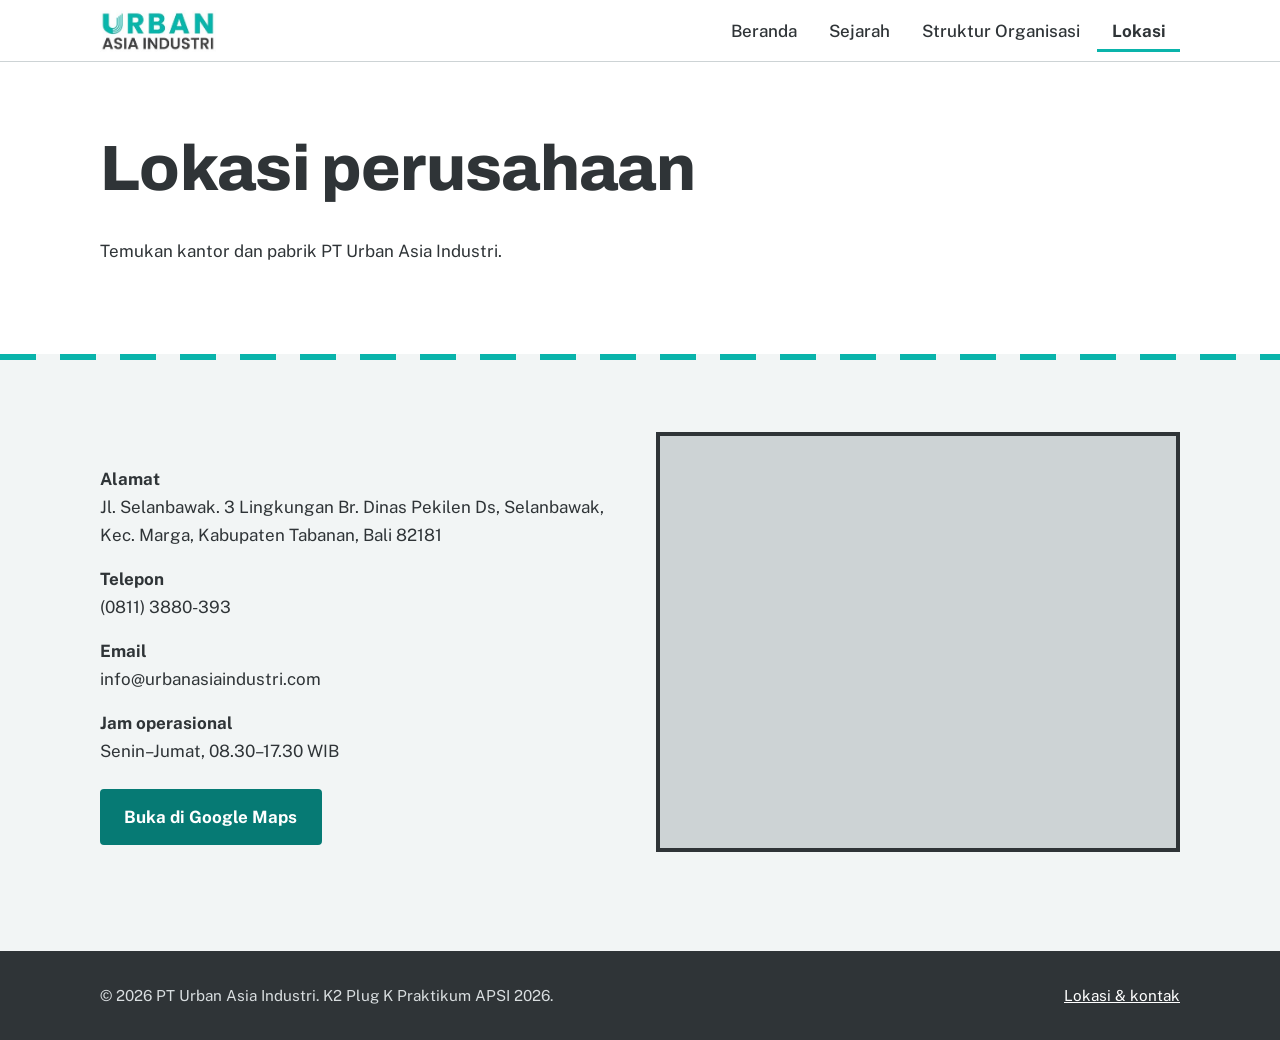
==== lokasi.html @ 8f296255 "first commit" ====
<!DOCTYPE html>
<html lang="id">
<head>
  <meta charset="UTF-8">
  <meta name="viewport" content="width=device-width, initial-scale=1">
  <title>Lokasi | PT Urban Asia Industri</title>
  <meta name="description" content="Alamat dan peta lokasi PT Urban Asia Industri.">
  <link rel="icon" type="image/png" href="img/favicon.png">
  <link rel="preconnect" href="https://fonts.googleapis.com">
  <link rel="preconnect" href="https://fonts.gstatic.com" crossorigin>
  <link href="https://fonts.googleapis.com/css2?family=Archivo:wdth,wght@90..100,500..800&family=Public+Sans:wght@400;500;700&display=swap" rel="stylesheet">
  <link rel="stylesheet" href="css/style.css">
</head>
<body>
<header class="header">
  <div class="wrap">
    <a class="logo" href="index.html" aria-label="PT Urban Asia Industri, beranda"><img src="img/logo.png" alt="Urban Asia Industri" width="271" height="98"></a>
    <button class="menu-btn" aria-expanded="false" aria-controls="nav">Menu</button>
    <ul class="nav" id="nav">
      <li><a href="index.html">Beranda</a></li>
      <li><a href="sejarah.html">Sejarah</a></li>
      <li><a href="struktur.html">Struktur Organisasi</a></li>
      <li><a href="lokasi.html">Lokasi</a></li>
    </ul>
  </div>
</header>
<main>

<section class="putih">
  <div class="wrap">
    <h1>Lokasi perusahaan</h1>
    <p>Temukan kantor dan pabrik PT Urban Asia Industri.</p>
  </div>
</section>
<div class="marka"></div>

<section>
  <div class="wrap dua-kolom">
    <dl class="info">
      <dt>Alamat</dt>
      <dd>Jl. Selanbawak. 3 Lingkungan Br. Dinas Pekilen Ds, Selanbawak, Kec. Marga, Kabupaten Tabanan, Bali 82181</dd>
      <dt>Telepon</dt>
      <dd>(0811) 3880-393</dd>
      <dt>Email</dt>
      <dd>info@urbanasiaindustri.com</dd>
      <dt>Jam operasional</dt>
      <dd>Senin–Jumat, 08.30–17.30 WIB</dd>
      <p style="margin-top:1.5rem"><a class="tombol utama" target="_blank" rel="noopener"
         href="https://www.google.com/maps/search/?api=1&query=PT+Urban+Asia+Industri">Buka di Google Maps</a></p>
    </dl>
    <div>
      <!-- GANTI nilai q= pada src dengan alamat lengkap perusahaan (spasi ditulis +), atau
           tempel kode "Sematkan peta" dari Google Maps (Bagikan > Sematkan peta). -->
      <iframe class="peta" title="Peta lokasi PT Urban Asia Industri" loading="lazy"
        referrerpolicy="no-referrer-when-downgrade"
        src="https://www.google.com/maps?q=PT+Urban+Asia+Industri&output=embed"></iframe>
    </div>
  </div>
</section>
</main>
<footer class="footer">
  <div class="wrap">
    <div>&copy; <span id="tahun">2026</span> PT Urban Asia Industri. K2 Plug K Praktikum APSI 2026.</div>
    <div><a href="lokasi.html">Lokasi &amp; kontak</a></div>
  </div>
</footer>
<script src="js/script.js"></script>
</body>
</html>
---- css/style.css ----
/* ===== PT Urban Asia Industri — style.css =====
   Palet diambil dari logo (teal #0AB4AB, abu arang) dan foto produk (sage, terakota, krem). */
:root{
  --putih:#fff;
  --latar:#F2F5F5;
  --tinta:#2F3437;       /* teks utama (abu arang seperti logo) */
  --baja:#5B6368;        /* teks sekunder */
  --teal:#0AB4AB;        /* teal logo: blok, garis, ikon */
  --teal-tua:#067A74;    /* teal untuk teks/tombol (kontras aman) */
  --terakota:#D2763F;
  --sage:#A9B99A;
  --krim:#E9D8C2;
  --garis:#CDD3D5;
  --lebar:1080px;
  --font-judul:"Archivo","Arial Narrow",Arial,sans-serif;
  --font-isi:"Public Sans",Arial,sans-serif;
}
*{box-sizing:border-box}
html{scroll-behavior:smooth}
body{margin:0;background:var(--latar);color:var(--tinta);font:17px/1.65 var(--font-isi)}
img,svg,iframe{max-width:100%}
a{color:var(--teal-tua)}
:focus-visible{outline:3px solid var(--terakota);outline-offset:3px}
.wrap{width:min(var(--lebar),92%);margin-inline:auto}
h1,h2,h3{font-family:var(--font-judul);line-height:1.1;margin:0 0 .5em;letter-spacing:-.01em}
h1{font-size:clamp(2.3rem,5.6vw,4rem);font-weight:800}
h2{font-size:clamp(1.55rem,3.2vw,2.2rem);font-weight:700}
h3{font-size:1.2rem;font-weight:700}
p{max-width:68ch;margin:0 0 1em}

/* Penanda placeholder — ganti teksnya lalu hapus kelas "isi" */
.isi{background:rgba(210,118,63,.18);border-bottom:2px dotted var(--terakota);padding:0 .15em}

/* ===== Header ===== */
.header{background:var(--putih);border-bottom:1px solid var(--garis);position:sticky;top:0;z-index:20}
.header .wrap{display:flex;align-items:center;justify-content:space-between;padding-block:.6rem;position:relative}
.logo{display:block;line-height:0}
.logo img{height:42px;width:auto}
.nav{display:flex;gap:.2rem;list-style:none;margin:0;padding:0}
.nav a{color:var(--tinta);text-decoration:none;padding:.5rem .9rem;border-bottom:3px solid transparent;font-weight:500}
.nav a:hover{border-color:var(--garis)}
.nav a.aktif{border-color:var(--teal);font-weight:700}
.menu-btn{display:none;background:none;border:2px solid var(--tinta);color:var(--tinta);padding:.4rem .8rem;font:inherit;cursor:pointer;border-radius:4px}

/* ===== Garis marka (pembatas khas) ===== */
.marka{height:6px;background:repeating-linear-gradient(90deg,var(--teal) 0 36px,transparent 36px 60px)}

/* ===== Hero ===== */
.hero{padding:clamp(2.5rem,7vw,5rem) 0}
.hero .wrap{display:grid;gap:2.5rem;grid-template-columns:1.1fr .9fr;align-items:center}
.hero p.lead{font-size:1.15rem;color:var(--baja)}
.tombol-baris{display:flex;gap:.8rem;flex-wrap:wrap;margin-top:1.6rem}
.foto{margin:0;position:relative;isolation:isolate}
.foto::before{content:"";position:absolute;inset:18px -18px -18px 18px;background:var(--sage);z-index:-1}
.foto img{display:block;width:100%;height:auto;border:4px solid var(--putih)}
.foto figcaption{font-size:.9rem;color:var(--baja);margin-top:.6rem}

.tombol{display:inline-block;padding:.75rem 1.4rem;font-weight:700;text-decoration:none;border-radius:4px;border:2px solid var(--teal-tua)}
.tombol.utama{background:var(--teal-tua);color:#fff}
.tombol.utama:hover{background:#05635e}
.tombol.garis{color:var(--teal-tua)}
.tombol.garis:hover{background:rgba(10,180,171,.1)}

/* ===== Section ===== */
section{padding:clamp(2.5rem,6vw,4.5rem) 0}
.putih{background:var(--putih)}
.grid{display:grid;gap:1.5rem;grid-template-columns:repeat(auto-fit,minmax(250px,1fr))}
.blok{background:var(--putih);border-left:6px solid var(--teal);padding:1.4rem 1.4rem 1.2rem}
.putih .blok{background:var(--latar)}
.blok a.lanjut{font-weight:700}
.angka-baris{display:flex;gap:2.5rem;flex-wrap:wrap}
.angka-baris strong{font-family:var(--font-judul);font-size:2.2rem;display:block;line-height:1.1}

/* ===== Sejarah ===== */
.timeline{list-style:none;margin:0;padding:0 0 0 1.6rem;border-left:4px solid var(--tinta)}
.timeline li{position:relative;padding:0 0 2rem 1.4rem}
.timeline li::before{content:"";position:absolute;left:-2.15rem;top:.35rem;width:16px;height:16px;background:var(--teal);border:3px solid var(--tinta);border-radius:50%}
.timeline .tahun{font-family:var(--font-judul);font-weight:800;font-size:1.4rem}
.dua-kolom{display:grid;gap:2rem;grid-template-columns:repeat(auto-fit,minmax(300px,1fr))}
.dua-kolom ul{padding-left:1.2rem;margin:0}

/* ===== Struktur organisasi ===== */
.rantai{display:flex;flex-direction:column;align-items:center}
.rantai .node + .node{margin-top:26px;position:relative}
.rantai .node + .node::before{content:"";position:absolute;left:50%;top:-26px;height:26px;border-left:2px solid var(--baja)}
.node{background:var(--putih);border:2px solid var(--tinta);padding:.7rem 1.2rem;min-width:240px;text-align:center;border-radius:4px}
.node b{display:block;font-family:var(--font-judul)}
.node small{color:var(--baja);font-size:.95rem}
.node.puncak{background:var(--krim)}
.node.manajer{border-top:6px solid var(--teal)}
.pendukung{margin-top:1.5rem;display:flex;gap:1rem;flex-wrap:wrap;justify-content:center}
.pendukung .node{border-style:dashed;min-width:220px}

.viewer-bar{display:flex;gap:.5rem;flex-wrap:wrap;align-items:center;margin-bottom:.8rem}
.viewer-bar button,.viewer-bar a{font:inherit;font-weight:700;background:var(--putih);color:var(--tinta);border:2px solid var(--tinta);padding:.4rem .9rem;border-radius:4px;cursor:pointer;text-decoration:none}
.viewer-bar button:hover,.viewer-bar a:hover{background:var(--krim)}
.viewer-bar .spasi{flex:1}
.viewer-area{overflow:auto;border:2px solid var(--tinta);background:#fff;max-height:78vh;cursor:grab;touch-action:pan-x pan-y}
.viewer-area.geser{cursor:grabbing;user-select:none}
.viewer-area img{display:block;max-width:none;width:100%;height:auto;-webkit-user-drag:none}
.catatan{color:var(--baja);font-size:.95rem;margin-top:.7rem}

.divisi-grid{display:grid;gap:1rem;grid-template-columns:repeat(auto-fit,minmax(310px,1fr));align-items:start}
details.divisi{background:var(--putih);border:2px solid var(--garis);border-left:6px solid var(--teal)}
details.divisi[open]{border-color:var(--tinta);border-left-color:var(--teal)}
details.divisi summary{cursor:pointer;padding:.9rem 1.1rem;list-style:none}
details.divisi summary::-webkit-details-marker{display:none}
details.divisi summary::after{content:"+";float:right;font-weight:800;font-size:1.3rem;line-height:1}
details.divisi[open] summary::after{content:"–"}
details.divisi summary b{display:block;font-family:var(--font-judul);font-size:1.1rem}
details.divisi summary span{color:var(--baja);font-size:.95rem}
.rincian{padding:0 1.1rem 1rem;font-size:.97rem}
.rincian ul{list-style:none;margin:0;padding:0}
.rincian li{padding:.35rem 0;border-top:1px solid var(--garis)}
.rincian ul ul{margin:.3rem 0 0 1rem;border-left:3px solid var(--sage);padding-left:.7rem}
.rincian ul ul li{border-top:0;padding:.15rem 0}
.rincian em{font-style:normal;color:var(--baja)}

table.jumlah{border-collapse:collapse;width:100%;max-width:460px;background:var(--putih)}
table.jumlah th,table.jumlah td{border:1px solid var(--garis);padding:.55rem .9rem;text-align:left}
table.jumlah th{background:var(--tinta);color:#fff}
table.jumlah td:nth-child(2){text-align:right;font-weight:700}
table.jumlah tr.total td{background:var(--krim);font-weight:800}

/* ===== Lokasi ===== */
.peta{width:100%;height:420px;border:4px solid var(--tinta);background:var(--garis)}
.info dt{font-weight:700;margin-top:1rem}
.info dd{margin:0}

/* ===== Footer ===== */
.footer{background:var(--tinta);color:#D9DEE0;padding:2rem 0;font-size:.95rem}
.footer .wrap{display:flex;justify-content:space-between;gap:1rem;flex-wrap:wrap}
.footer a{color:#fff}

/* ===== Responsif ===== */
@media (max-width:820px){
  .hero .wrap{grid-template-columns:1fr}
  .foto{margin-right:18px}
}
@media (max-width:760px){
  .menu-btn{display:block}
  .nav{display:none;position:absolute;top:100%;left:-4%;right:-4%;background:var(--putih);border-bottom:1px solid var(--garis);flex-direction:column;padding:.5rem 4%}
  .nav.buka{display:flex}
}
@media (prefers-reduced-motion:reduce){html{scroll-behavior:auto}}
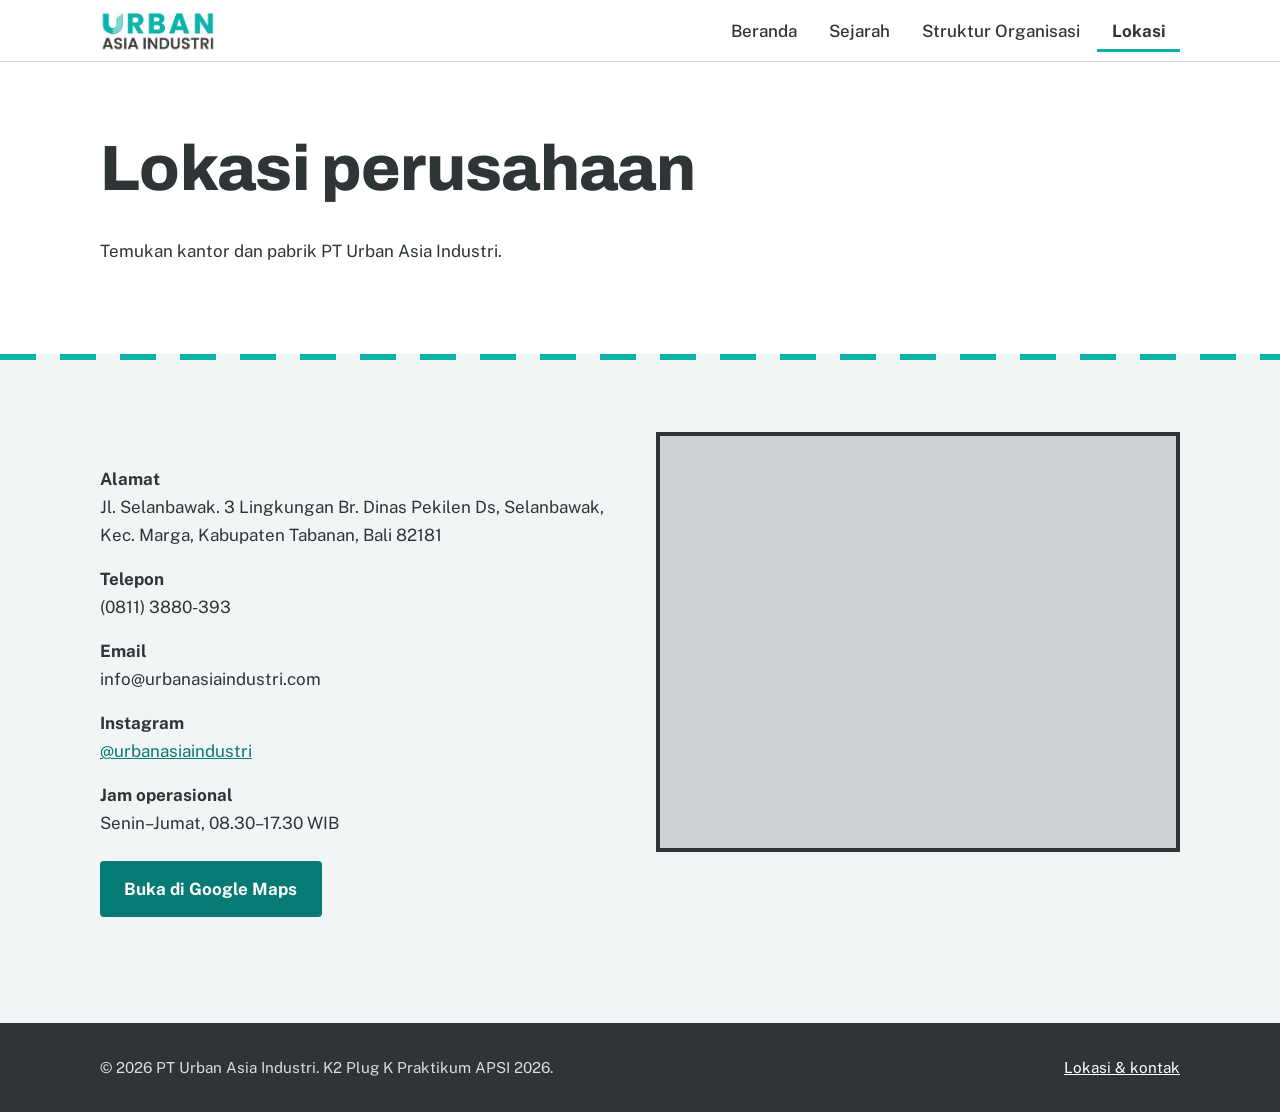
==== commit 70640f62: "Add Instagram contact information to lokasi.html" ====
--- a/lokasi.html
+++ b/lokasi.html
@@ -43,6 +43,8 @@
       <dd>(0811) 3880-393</dd>
       <dt>Email</dt>
       <dd>info@urbanasiaindustri.com</dd>
+       <dt>Instagram</dt>
+      <dd><a href="https://www.instagram.com/urbanasiaindustri/" target="_blank" rel="noopener noreferrer">@urbanasiaindustri</a></dd>
       <dt>Jam operasional</dt>
       <dd>Senin–Jumat, 08.30–17.30 WIB</dd>
       <p style="margin-top:1.5rem"><a class="tombol utama" target="_blank" rel="noopener"
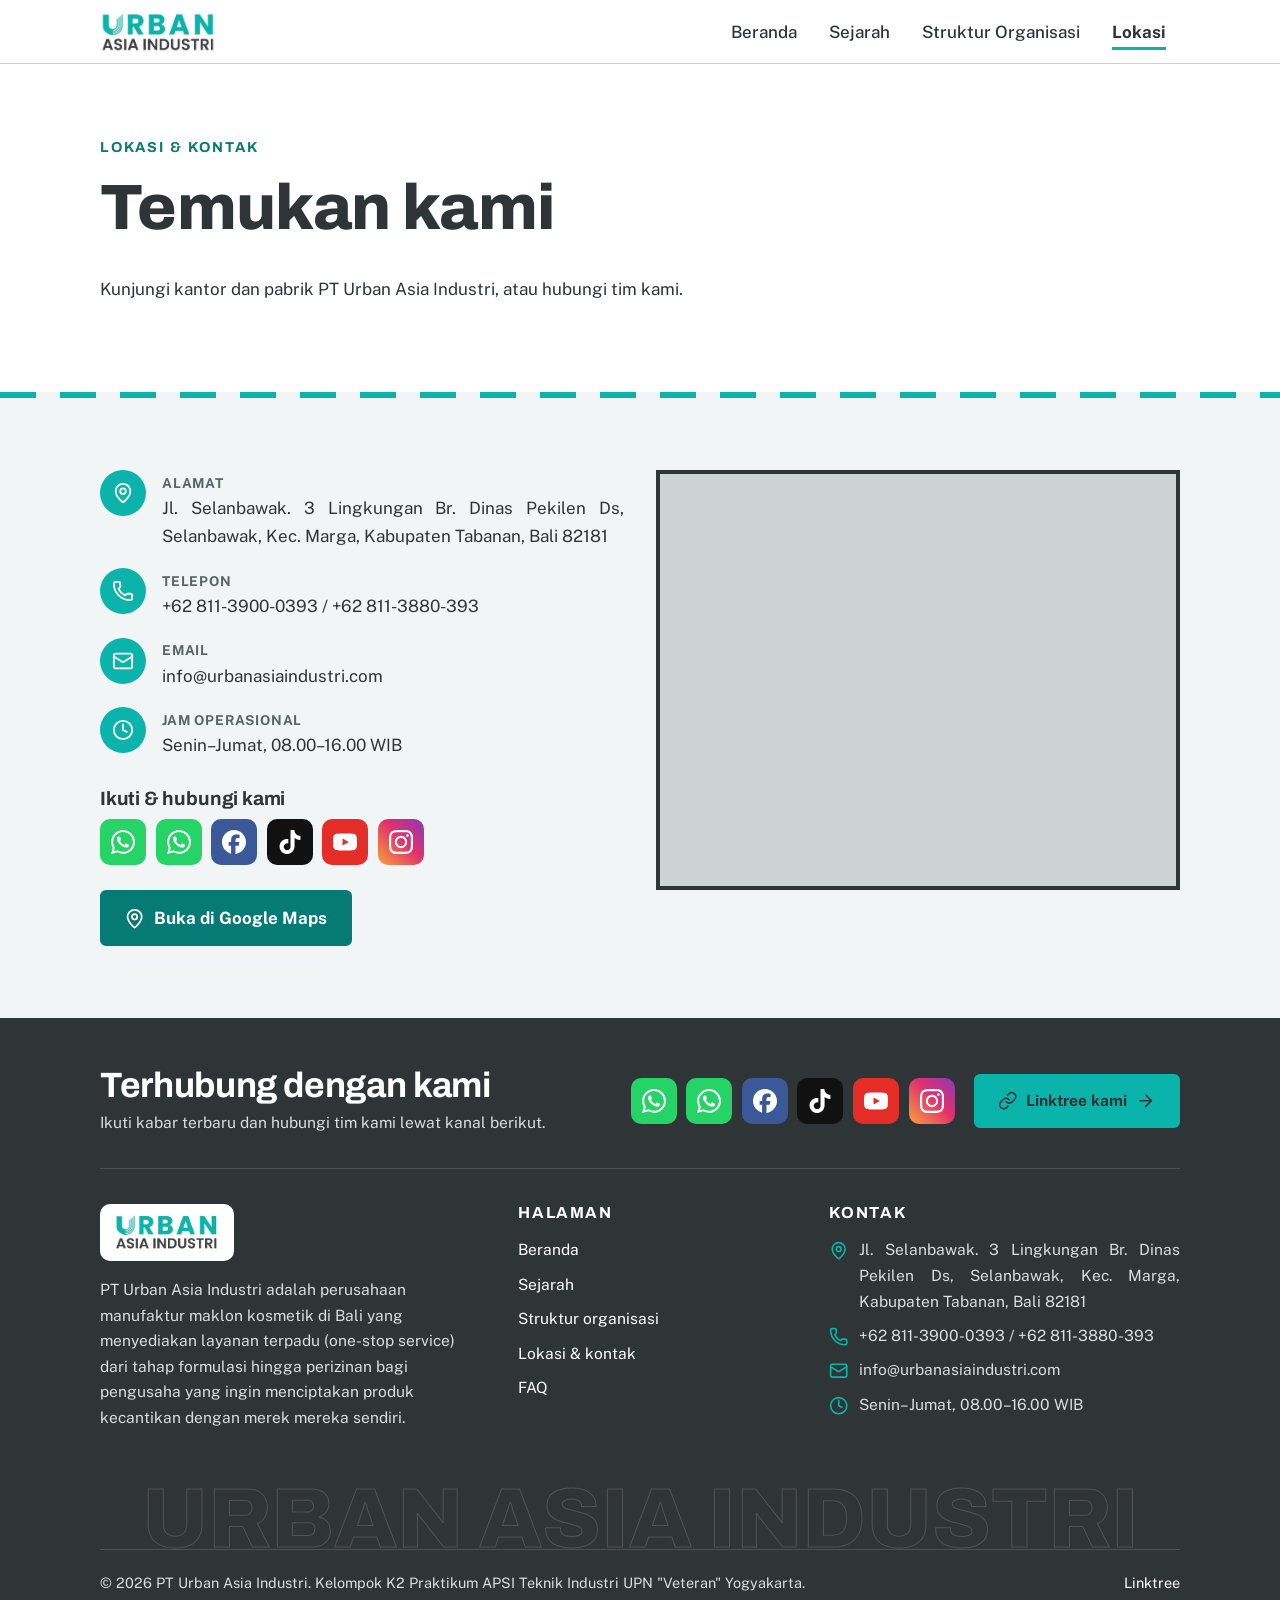
==== commit 5c668839: "Update 1,1 Revisi udah ditambah wak, coba dicek" ====
--- a/lokasi.html
+++ b/lokasi.html
@@ -3,15 +3,47 @@
 <head>
   <meta charset="UTF-8">
   <meta name="viewport" content="width=device-width, initial-scale=1">
-  <title>Lokasi | PT Urban Asia Industri</title>
-  <meta name="description" content="Alamat dan peta lokasi PT Urban Asia Industri.">
+  <title>Lokasi & Kontak | PT Urban Asia Industri</title>
+  <meta name="description" content="Alamat, peta, dan kontak PT Urban Asia Industri.">
   <link rel="icon" type="image/png" href="img/favicon.png">
   <link rel="preconnect" href="https://fonts.googleapis.com">
   <link rel="preconnect" href="https://fonts.gstatic.com" crossorigin>
   <link href="https://fonts.googleapis.com/css2?family=Archivo:wdth,wght@90..100,500..800&family=Public+Sans:wght@400;500;700&display=swap" rel="stylesheet">
   <link rel="stylesheet" href="css/style.css">
+  <script>document.documentElement.classList.add('js')</script>
 </head>
 <body>
+<svg xmlns="http://www.w3.org/2000/svg" style="display:none" aria-hidden="true">
+<symbol id="i-map-pin" viewBox="0 0 24 24"><path d="M20 10c0 4.993-5.539 10.193-7.399 11.799a1 1 0 0 1-1.202 0C9.539 20.193 4 14.993 4 10a8 8 0 0 1 16 0" /> <circle cx="12" cy="10" r="3" /></symbol>
+<symbol id="i-phone" viewBox="0 0 24 24"><path d="M13.832 16.568a1 1 0 0 0 1.213-.303l.355-.465A2 2 0 0 1 17 15h3a2 2 0 0 1 2 2v3a2 2 0 0 1-2 2A18 18 0 0 1 2 4a2 2 0 0 1 2-2h3a2 2 0 0 1 2 2v3a2 2 0 0 1-.8 1.6l-.468.351a1 1 0 0 0-.292 1.233 14 14 0 0 0 6.392 6.384" /></symbol>
+<symbol id="i-mail" viewBox="0 0 24 24"><path d="m22 7-8.991 5.727a2 2 0 0 1-2.009 0L2 7" /> <rect x="2" y="4" width="20" height="16" rx="2" /></symbol>
+<symbol id="i-clock" viewBox="0 0 24 24"><circle cx="12" cy="12" r="10" /> <path d="M12 6v6l4 2" /></symbol>
+<symbol id="i-shield-check" viewBox="0 0 24 24"><path d="M20 13c0 5-3.5 7.5-7.66 8.95a1 1 0 0 1-.67-.01C7.5 20.5 4 18 4 13V6a1 1 0 0 1 1-1c2 0 4.5-1.2 6.24-2.72a1.17 1.17 0 0 1 1.52 0C14.51 3.81 17 5 19 5a1 1 0 0 1 1 1z" /> <path d="m9 12 2 2 4-4" /></symbol>
+<symbol id="i-flask-conical" viewBox="0 0 24 24"><path d="M14 2v6a2 2 0 0 0 .245.96l5.51 10.08A2 2 0 0 1 18 22H6a2 2 0 0 1-1.755-2.96l5.51-10.08A2 2 0 0 0 10 8V2" /> <path d="M6.453 15h11.094" /> <path d="M8.5 2h7" /></symbol>
+<symbol id="i-hard-hat" viewBox="0 0 24 24"><path d="M10 10V5a1 1 0 0 1 1-1h2a1 1 0 0 1 1 1v5" /> <path d="M14 6a6 6 0 0 1 6 6v3" /> <path d="M4 15v-3a6 6 0 0 1 6-6" /> <rect x="2" y="15" width="20" height="4" rx="1" /></symbol>
+<symbol id="i-package-check" viewBox="0 0 24 24"><path d="M12 22V12" /> <path d="m16 17 2 2 4-4" /> <path d="M21 11.127V8a2 2 0 0 0-1-1.73l-7-4a2 2 0 0 0-2 0l-7 4A2 2 0 0 0 3 8v8a2 2 0 0 0 1 1.729l7 4a2 2 0 0 0 2 .001l1.32-.753" /> <path d="M3.29 7 12 12l8.71-5" /> <path d="m7.5 4.27 8.997 5.148" /></symbol>
+<symbol id="i-badge-check" viewBox="0 0 24 24"><path d="M3.85 8.62a4 4 0 0 1 4.78-4.77 4 4 0 0 1 6.74 0 4 4 0 0 1 4.78 4.78 4 4 0 0 1 0 6.74 4 4 0 0 1-4.77 4.78 4 4 0 0 1-6.75 0 4 4 0 0 1-4.78-4.77 4 4 0 0 1 0-6.76Z" /> <path d="m16 9-5.5 5.5L8 12" /></symbol>
+<symbol id="i-quote" viewBox="0 0 24 24"><path d="M16 3a2 2 0 0 0-2 2v6a2 2 0 0 0 2 2 1 1 0 0 1 1 1v1a2 2 0 0 1-2 2 1 1 0 0 0-1 1v2a1 1 0 0 0 1 1 6 6 0 0 0 6-6V5a2 2 0 0 0-2-2z" /> <path d="M5 3a2 2 0 0 0-2 2v6a2 2 0 0 0 2 2 1 1 0 0 1 1 1v1a2 2 0 0 1-2 2 1 1 0 0 0-1 1v2a1 1 0 0 0 1 1 6 6 0 0 0 6-6V5a2 2 0 0 0-2-2z" /></symbol>
+<symbol id="i-arrow-right" viewBox="0 0 24 24"><path d="M5 12h14" /> <path d="m12 5 7 7-7 7" /></symbol>
+<symbol id="i-link" viewBox="0 0 24 24"><path d="M10 13a5 5 0 0 0 7.54.54l3-3a5 5 0 0 0-7.07-7.07l-1.72 1.71" /> <path d="M14 11a5 5 0 0 0-7.54-.54l-3 3a5 5 0 0 0 7.07 7.07l1.71-1.71" /></symbol>
+<symbol id="i-external-link" viewBox="0 0 24 24"><path d="M15 3h6v6" /> <path d="M10 14 21 3" /> <path d="M18 13v6a2 2 0 0 1-2 2H5a2 2 0 0 1-2-2V8a2 2 0 0 1 2-2h6" /></symbol>
+<symbol id="i-chevron-up" viewBox="0 0 24 24"><path d="m18 15-6-6-6 6" /></symbol>
+<symbol id="i-factory" viewBox="0 0 24 24"><path d="M12 16h.01" /> <path d="M16 16h.01" /> <path d="M3 19a2 2 0 0 0 2 2h14a2 2 0 0 0 2-2V8.5a.5.5 0 0 0-.769-.422l-4.462 2.844A.5.5 0 0 1 15 10.5v-2a.5.5 0 0 0-.769-.422L9.77 10.922A.5.5 0 0 1 9 10.5V5a2 2 0 0 0-2-2H5a2 2 0 0 0-2 2z" /> <path d="M8 16h.01" /></symbol>
+<symbol id="i-sparkles" viewBox="0 0 24 24"><path d="M11.017 2.814a1 1 0 0 1 1.966 0l1.051 5.558a2 2 0 0 0 1.594 1.594l5.558 1.051a1 1 0 0 1 0 1.966l-5.558 1.051a2 2 0 0 0-1.594 1.594l-1.051 5.558a1 1 0 0 1-1.966 0l-1.051-5.558a2 2 0 0 0-1.594-1.594l-5.558-1.051a1 1 0 0 1 0-1.966l5.558-1.051a2 2 0 0 0 1.594-1.594z" /> <path d="M20 2v4" /> <path d="M22 4h-4" /> <circle cx="4" cy="20" r="2" /></symbol>
+<symbol id="i-plus" viewBox="0 0 24 24"><path d="M5 12h14" /> <path d="M12 5v14" /></symbol>
+<symbol id="i-users" viewBox="0 0 24 24"><path d="M16 21v-2a4 4 0 0 0-4-4H6a4 4 0 0 0-4 4v2" /> <path d="M16 3.128a4 4 0 0 1 0 7.744" /> <path d="M22 21v-2a4 4 0 0 0-3-3.87" /> <circle cx="9" cy="7" r="4" /></symbol>
+<symbol id="i-download" viewBox="0 0 24 24"><path d="M12 15V3" /> <path d="M21 15v4a2 2 0 0 1-2 2H5a2 2 0 0 1-2-2v-4" /> <path d="m7 10 5 5 5-5" /></symbol>
+<symbol id="i-zoom-in" viewBox="0 0 24 24"><circle cx="11" cy="11" r="8" /> <line x1="21" x2="16.65" y1="21" y2="16.65" /> <line x1="11" x2="11" y1="8" y2="14" /> <line x1="8" x2="14" y1="11" y2="11" /></symbol>
+<symbol id="i-zoom-out" viewBox="0 0 24 24"><circle cx="11" cy="11" r="8" /> <line x1="21" x2="16.65" y1="21" y2="16.65" /> <line x1="8" x2="14" y1="11" y2="11" /></symbol>
+<symbol id="i-maximize" viewBox="0 0 24 24"><path d="M8 3H5a2 2 0 0 0-2 2v3" /> <path d="M21 8V5a2 2 0 0 0-2-2h-3" /> <path d="M3 16v3a2 2 0 0 0 2 2h3" /> <path d="M16 21h3a2 2 0 0 0 2-2v-3" /></symbol>
+<symbol id="i-globe" viewBox="0 0 24 24"><circle cx="12" cy="12" r="10" /> <path d="M12 2a14.5 14.5 0 0 0 0 20 14.5 14.5 0 0 0 0-20" /> <path d="M2 12h20" /></symbol>
+<symbol id="i-file-text" viewBox="0 0 24 24"><path d="M6 22a2 2 0 0 1-2-2V4a2 2 0 0 1 2-2h8a2.4 2.4 0 0 1 1.704.706l3.588 3.588A2.4 2.4 0 0 1 20 8v12a2 2 0 0 1-2 2z" /> <path d="M14 2v5a1 1 0 0 0 1 1h5" /> <path d="M10 9H8" /> <path d="M16 13H8" /> <path d="M16 17H8" /></symbol>
+<symbol id="b-whatsapp" viewBox="0 0 24 24"><path d="M17.472 14.382c-.297-.149-1.758-.867-2.03-.967-.273-.099-.471-.148-.67.15-.197.297-.767.966-.94 1.164-.173.199-.347.223-.644.075-.297-.15-1.255-.463-2.39-1.475-.883-.788-1.48-1.761-1.653-2.059-.173-.297-.018-.458.13-.606.134-.133.298-.347.446-.52.149-.174.198-.298.298-.497.099-.198.05-.371-.025-.52-.075-.149-.669-1.612-.916-2.207-.242-.579-.487-.5-.669-.51-.173-.008-.371-.01-.57-.01-.198 0-.52.074-.792.372-.272.297-1.04 1.016-1.04 2.479 0 1.462 1.065 2.875 1.213 3.074.149.198 2.096 3.2 5.077 4.487.709.306 1.262.489 1.694.625.712.227 1.36.195 1.871.118.571-.085 1.758-.719 2.006-1.413.248-.694.248-1.289.173-1.413-.074-.124-.272-.198-.57-.347m-5.421 7.403h-.004a9.87 9.87 0 01-5.031-1.378l-.361-.214-3.741.982.998-3.648-.235-.374a9.86 9.86 0 01-1.51-5.26c.001-5.45 4.436-9.884 9.888-9.884 2.64 0 5.122 1.03 6.988 2.898a9.825 9.825 0 012.893 6.994c-.003 5.45-4.437 9.884-9.885 9.884m8.413-18.297A11.815 11.815 0 0012.05 0C5.495 0 .16 5.335.157 11.892c0 2.096.547 4.142 1.588 5.945L.057 24l6.305-1.654a11.882 11.882 0 005.683 1.448h.005c6.554 0 11.89-5.335 11.893-11.893a11.821 11.821 0 00-3.48-8.413Z"/></symbol>
+<symbol id="b-facebook" viewBox="0 0 24 24"><path d="M9.101 23.691v-7.98H6.627v-3.667h2.474v-1.58c0-4.085 1.848-5.978 5.858-5.978.401 0 .955.042 1.468.103a8.68 8.68 0 0 1 1.141.195v3.325a8.623 8.623 0 0 0-.653-.036 26.805 26.805 0 0 0-.733-.009c-.707 0-1.259.096-1.675.309a1.686 1.686 0 0 0-.679.622c-.258.42-.374.995-.374 1.752v1.297h3.919l-.386 2.103-.287 1.564h-3.246v8.245C19.396 23.238 24 18.179 24 12.044c0-6.627-5.373-12-12-12s-12 5.373-12 12c0 5.628 3.874 10.35 9.101 11.647Z"/></symbol>
+<symbol id="b-instagram" viewBox="0 0 24 24"><path d="M7.0301.084c-1.2768.0602-2.1487.264-2.911.5634-.7888.3075-1.4575.72-2.1228 1.3877-.6652.6677-1.075 1.3368-1.3802 2.127-.2954.7638-.4956 1.6365-.552 2.914-.0564 1.2775-.0689 1.6882-.0626 4.947.0062 3.2586.0206 3.6671.0825 4.9473.061 1.2765.264 2.1482.5635 2.9107.308.7889.72 1.4573 1.388 2.1228.6679.6655 1.3365 1.0743 2.1285 1.38.7632.295 1.6361.4961 2.9134.552 1.2773.056 1.6884.069 4.9462.0627 3.2578-.0062 3.668-.0207 4.9478-.0814 1.28-.0607 2.147-.2652 2.9098-.5633.7889-.3086 1.4578-.72 2.1228-1.3881.665-.6682 1.0745-1.3378 1.3795-2.1284.2957-.7632.4966-1.636.552-2.9124.056-1.2809.0692-1.6898.063-4.948-.0063-3.2583-.021-3.6668-.0817-4.9465-.0607-1.2797-.264-2.1487-.5633-2.9117-.3084-.7889-.72-1.4568-1.3876-2.1228C21.2982 1.33 20.628.9208 19.8378.6165 19.074.321 18.2017.1197 16.9244.0645 15.6471.0093 15.236-.005 11.977.0014 8.718.0076 8.31.0215 7.0301.0839m.1402 21.6932c-1.17-.0509-1.8053-.2453-2.2287-.408-.5606-.216-.96-.4771-1.3819-.895-.422-.4178-.6811-.8186-.9-1.378-.1644-.4234-.3624-1.058-.4171-2.228-.0595-1.2645-.072-1.6442-.079-4.848-.007-3.2037.0053-3.583.0607-4.848.05-1.169.2456-1.805.408-2.2282.216-.5613.4762-.96.895-1.3816.4188-.4217.8184-.6814 1.3783-.9003.423-.1651 1.0575-.3614 2.227-.4171 1.2655-.06 1.6447-.072 4.848-.079 3.2033-.007 3.5835.005 4.8495.0608 1.169.0508 1.8053.2445 2.228.408.5608.216.96.4754 1.3816.895.4217.4194.6816.8176.9005 1.3787.1653.4217.3617 1.056.4169 2.2263.0602 1.2655.0739 1.645.0796 4.848.0058 3.203-.0055 3.5834-.061 4.848-.051 1.17-.245 1.8055-.408 2.2294-.216.5604-.4763.96-.8954 1.3814-.419.4215-.8181.6811-1.3783.9-.4224.1649-1.0577.3617-2.2262.4174-1.2656.0595-1.6448.072-4.8493.079-3.2045.007-3.5825-.006-4.848-.0608M16.953 5.5864A1.44 1.44 0 1 0 18.39 4.144a1.44 1.44 0 0 0-1.437 1.4424M5.8385 12.012c.0067 3.4032 2.7706 6.1557 6.173 6.1493 3.4026-.0065 6.157-2.7701 6.1506-6.1733-.0065-3.4032-2.771-6.1565-6.174-6.1498-3.403.0067-6.156 2.771-6.1496 6.1738M8 12.0077a4 4 0 1 1 4.008 3.9921A3.9996 3.9996 0 0 1 8 12.0077"/></symbol>
+<symbol id="b-tiktok" viewBox="0 0 24 24"><path d="M12.525.02c1.31-.02 2.61-.01 3.91-.02.08 1.53.63 3.09 1.75 4.17 1.12 1.11 2.7 1.62 4.24 1.79v4.03c-1.44-.05-2.89-.35-4.2-.97-.57-.26-1.1-.59-1.62-.93-.01 2.92.01 5.84-.02 8.75-.08 1.4-.54 2.79-1.35 3.94-1.31 1.92-3.58 3.17-5.91 3.21-1.43.08-2.86-.31-4.08-1.03-2.02-1.19-3.44-3.37-3.65-5.71-.02-.5-.03-1-.01-1.49.18-1.9 1.12-3.72 2.58-4.96 1.66-1.44 3.98-2.13 6.15-1.72.02 1.48-.04 2.96-.04 4.44-.99-.32-2.15-.23-3.02.37-.63.41-1.11 1.04-1.36 1.75-.21.51-.15 1.07-.14 1.61.24 1.64 1.82 3.02 3.5 2.87 1.12-.01 2.19-.66 2.77-1.61.19-.33.4-.67.41-1.06.1-1.79.06-3.57.07-5.36.01-4.03-.01-8.05.02-12.07z"/></symbol>
+<symbol id="b-youtube" viewBox="0 0 24 24"><path d="M23.498 6.186a3.016 3.016 0 0 0-2.122-2.136C19.505 3.545 12 3.545 12 3.545s-7.505 0-9.377.505A3.017 3.017 0 0 0 .502 6.186C0 8.07 0 12 0 12s0 3.93.502 5.814a3.016 3.016 0 0 0 2.122 2.136c1.871.505 9.376.505 9.376.505s7.505 0 9.377-.505a3.015 3.015 0 0 0 2.122-2.136C24 15.93 24 12 24 12s0-3.93-.502-5.814zM9.545 15.568V8.432L15.818 12l-6.273 3.568z"/></symbol>
+</svg>
 <header class="header">
   <div class="wrap">
     <a class="logo" href="index.html" aria-label="PT Urban Asia Industri, beranda"><img src="img/logo.png" alt="Urban Asia Industri" width="271" height="98"></a>
@@ -27,30 +59,37 @@
 <main>
 
 <section class="putih">
-  <div class="wrap">
-    <h1>Lokasi perusahaan</h1>
-    <p>Temukan kantor dan pabrik PT Urban Asia Industri.</p>
+  <div class="wrap" data-reveal>
+    <p class="eyebrow">Lokasi &amp; kontak</p>
+    <h1>Temukan kami</h1>
+    <p>Kunjungi kantor dan pabrik PT Urban Asia Industri, atau hubungi tim kami.</p>
   </div>
 </section>
 <div class="marka"></div>
 
-<section>
+<section id="kontak">
   <div class="wrap dua-kolom">
-    <dl class="info">
-      <dt>Alamat</dt>
-      <dd>Jl. Selanbawak. 3 Lingkungan Br. Dinas Pekilen Ds, Selanbawak, Kec. Marga, Kabupaten Tabanan, Bali 82181</dd>
-      <dt>Telepon</dt>
-      <dd>(0811) 3880-393</dd>
-      <dt>Email</dt>
-      <dd>info@urbanasiaindustri.com</dd>
-       <dt>Instagram</dt>
-      <dd><a href="https://www.instagram.com/urbanasiaindustri/" target="_blank" rel="noopener noreferrer">@urbanasiaindustri</a></dd>
-      <dt>Jam operasional</dt>
-      <dd>Senin–Jumat, 08.30–17.30 WIB</dd>
-      <p style="margin-top:1.5rem"><a class="tombol utama" target="_blank" rel="noopener"
-         href="https://www.google.com/maps/search/?api=1&query=PT+Urban+Asia+Industri">Buka di Google Maps</a></p>
-    </dl>
-    <div>
+    <div data-reveal="kiri">
+      <ul class="kontak">
+      <li><span class="ikon-bulat"><svg class="ik" aria-hidden="true"><use href="#i-map-pin"/></svg></span><div><small>Alamat</small><span>Jl. Selanbawak. 3 Lingkungan Br. Dinas Pekilen Ds, Selanbawak, Kec. Marga, Kabupaten Tabanan, Bali 82181</span></div></li>
+      <li><span class="ikon-bulat"><svg class="ik" aria-hidden="true"><use href="#i-phone"/></svg></span><div><small>Telepon</small><span>+62 811-3900-0393 / +62 811-3880-393</span></div></li>
+      <li><span class="ikon-bulat"><svg class="ik" aria-hidden="true"><use href="#i-mail"/></svg></span><div><small>Email</small><span>info@urbanasiaindustri.com</span></div></li>
+      <li><span class="ikon-bulat"><svg class="ik" aria-hidden="true"><use href="#i-clock"/></svg></span><div><small>Jam operasional</small><span>Senin–Jumat, 08.00–16.00 WIB</span></div></li>
+      </ul>
+      <h3 style="margin-top:1.8rem">Ikuti &amp; hubungi kami</h3>
+      <ul class="sosial">
+  <li><a class="wa" href="https://wa.me/62081139000393" target="_blank" rel="noopener" aria-label="WhatsApp admin 1"><svg class="br" aria-hidden="true"><use href="#b-whatsapp"/></svg></a></li>
+  <li><a class="wa" href="https://wa.me/6208113880393" target="_blank" rel="noopener" aria-label="WhatsApp admin 2"><svg class="br" aria-hidden="true"><use href="#b-whatsapp"/></svg></a></li>
+  <li><a class="fb" href="https://facebook.com/urbanasiaindustri" target="_blank" rel="noopener" aria-label="Facebook"><svg class="br" aria-hidden="true"><use href="#b-facebook"/></svg></a></li>
+  <li><a class="tt" href="https://tiktok.com/@urbanasiaindustri" target="_blank" rel="noopener" aria-label="TikTok"><svg class="br" aria-hidden="true"><use href="#b-tiktok"/></svg></a></li>
+  <li><a class="yt" href="https://www.youtube.com/@urbanindomanufakturchannel230" target="_blank" rel="noopener" aria-label="YouTube"><svg class="br" aria-hidden="true"><use href="#b-youtube"/></svg></a></li>
+  <li><a class="ig" href="https://instagram.com/urbanasiaindustri" target="_blank" rel="noopener" aria-label="Instagram"><svg class="br" aria-hidden="true"><use href="#b-instagram"/></svg></a></li>
+</ul>
+      <div class="tombol-baris">
+        <a class="tombol utama" target="_blank" rel="noopener" href="https://www.google.com/maps/search/?api=1&query=PT+Urban+Asia+Industri"><svg class="ik" aria-hidden="true"><use href="#i-map-pin"/></svg> Buka di Google Maps</a>
+      </div>
+    </div>
+    <div data-reveal>
       <!-- GANTI nilai q= pada src dengan alamat lengkap perusahaan (spasi ditulis +), atau
            tempel kode "Sematkan peta" dari Google Maps (Bagikan > Sematkan peta). -->
       <iframe class="peta" title="Peta lokasi PT Urban Asia Industri" loading="lazy"
@@ -61,11 +100,55 @@
 </section>
 </main>
 <footer class="footer">
-  <div class="wrap">
-    <div>&copy; <span id="tahun">2026</span> PT Urban Asia Industri. K2 Plug K Praktikum APSI 2026.</div>
-    <div><a href="lokasi.html">Lokasi &amp; kontak</a></div>
+  <div class="wrap footer-atas">
+    <div>
+      <h2>Terhubung dengan kami</h2>
+      <p>Ikuti kabar terbaru dan hubungi tim kami lewat kanal berikut.</p>
+    </div>
+    <div class="footer-aksi">
+      <ul class="sosial">
+  <li><a class="wa" href="https://wa.me/62081139000393" target="_blank" rel="noopener" aria-label="WhatsApp admin 1"><svg class="br" aria-hidden="true"><use href="#b-whatsapp"/></svg></a></li>
+  <li><a class="wa" href="https://wa.me/6208113880393" target="_blank" rel="noopener" aria-label="WhatsApp admin 2"><svg class="br" aria-hidden="true"><use href="#b-whatsapp"/></svg></a></li>
+  <li><a class="fb" href="https://facebook.com/urbanasiaindustri" target="_blank" rel="noopener" aria-label="Facebook"><svg class="br" aria-hidden="true"><use href="#b-facebook"/></svg></a></li>
+  <li><a class="tt" href="https://tiktok.com/@urbanasiaindustri" target="_blank" rel="noopener" aria-label="TikTok"><svg class="br" aria-hidden="true"><use href="#b-tiktok"/></svg></a></li>
+  <li><a class="yt" href="https://www.youtube.com/@urbanindomanufakturchannel230" target="_blank" rel="noopener" aria-label="YouTube"><svg class="br" aria-hidden="true"><use href="#b-youtube"/></svg></a></li>
+  <li><a class="ig" href="https://instagram.com/urbanasiaindustri" target="_blank" rel="noopener" aria-label="Instagram"><svg class="br" aria-hidden="true"><use href="#b-instagram"/></svg></a></li>
+</ul>
+      <a class="tombol linktree" href="linktree.html"><svg class="ik" aria-hidden="true"><use href="#i-link"/></svg> Linktree kami <svg class="ik" aria-hidden="true"><use href="#i-arrow-right"/></svg></a>
+    </div>
+  </div>
+  <div class="wrap footer-grid">
+    <div>
+      <a class="footer-logo" href="index.html" aria-label="Beranda"><img src="img/logo.png" alt="Urban Asia Industri" width="271" height="98"></a>
+      <p><span>PT Urban Asia Industri adalah perusahaan manufaktur maklon kosmetik di Bali yang menyediakan layanan terpadu (one-stop service) dari tahap formulasi hingga perizinan bagi pengusaha yang ingin menciptakan produk kecantikan dengan merek mereka sendiri.</span></p>
+    </div>
+    <div>
+      <h3>Halaman</h3>
+      <ul class="daftar">
+        <li><a href="index.html">Beranda</a></li>
+        <li><a href="sejarah.html">Sejarah</a></li>
+        <li><a href="struktur.html">Struktur organisasi</a></li>
+        <li><a href="lokasi.html">Lokasi &amp; kontak</a></li>
+        <li><a href="index.html#faq">FAQ</a></li>
+      </ul>
+    </div>
+    <div>
+      <h3>Kontak</h3>
+      <ul class="daftar kontak-mini">
+        <li><svg class="ik" aria-hidden="true"><use href="#i-map-pin"/></svg><span>Jl. Selanbawak. 3 Lingkungan Br. Dinas Pekilen Ds, Selanbawak, Kec. Marga, Kabupaten Tabanan, Bali 82181</span></li>
+        <li><svg class="ik" aria-hidden="true"><use href="#i-phone"/></svg><span>+62 811-3900-0393 / +62 811-3880-393</span></li>
+        <li><svg class="ik" aria-hidden="true"><use href="#i-mail"/></svg><span>info@urbanasiaindustri.com</span></li>
+        <li><svg class="ik" aria-hidden="true"><use href="#i-clock"/></svg><span>Senin–Jumat, 08.00–16.00 WIB</span></li>
+      </ul>
+    </div>
+  </div>
+  <p class="footer-kata" aria-hidden="true">Urban Asia Industri</p>
+  <div class="wrap footer-bawah">
+    <div>&copy; <span id="tahun">2026</span> PT Urban Asia Industri. Kelompok K2 Praktikum APSI Teknik Industri UPN "Veteran" Yogyakarta.</div>
+    <div><a href="linktree.html">Linktree</a></div>
   </div>
 </footer>
+<button class="ke-atas" type="button" aria-label="Kembali ke atas"><svg class="ik" aria-hidden="true"><use href="#i-chevron-up"/></svg></button>
 <script src="js/script.js"></script>
 </body>
 </html>
--- a/css/style.css
+++ b/css/style.css
@@ -1,19 +1,12 @@
 /* ===== PT Urban Asia Industri — style.css =====
-   Palet diambil dari logo (teal #0AB4AB, abu arang) dan foto produk (sage, terakota, krem). */
+   Palet dari logo (teal #0AB4AB, abu arang) dan foto produk (sage, terakota, krem). */
 :root{
-  --putih:#fff;
-  --latar:#F2F5F5;
-  --tinta:#2F3437;       /* teks utama (abu arang seperti logo) */
-  --baja:#5B6368;        /* teks sekunder */
-  --teal:#0AB4AB;        /* teal logo: blok, garis, ikon */
-  --teal-tua:#067A74;    /* teal untuk teks/tombol (kontras aman) */
-  --terakota:#D2763F;
-  --sage:#A9B99A;
-  --krim:#E9D8C2;
-  --garis:#CDD3D5;
+  --putih:#fff; --latar:#F2F5F5; --tinta:#2F3437; --baja:#5B6368;
+  --teal:#0AB4AB; --teal-tua:#067A74; --terakota:#D2763F; --sage:#A9B99A; --krim:#E9D8C2; --garis:#CDD3D5;
   --lebar:1080px;
   --font-judul:"Archivo","Arial Narrow",Arial,sans-serif;
   --font-isi:"Public Sans",Arial,sans-serif;
+  --ease:cubic-bezier(.2,.75,.2,1);
 }
 *{box-sizing:border-box}
 html{scroll-behavior:smooth}
@@ -27,119 +20,260 @@
 h2{font-size:clamp(1.55rem,3.2vw,2.2rem);font-weight:700}
 h3{font-size:1.2rem;font-weight:700}
 p{max-width:68ch;margin:0 0 1em}
-
-/* Penanda placeholder — ganti teksnya lalu hapus kelas "isi" */
+.teks-rata-justifikasi{text-align:justify}
+.sr-only{position:absolute;width:1px;height:1px;overflow:hidden;clip:rect(0 0 0 0);white-space:nowrap}
+.eyebrow{font-family:var(--font-judul);font-weight:700;font-size:.9rem;letter-spacing:.14em;text-transform:uppercase;color:var(--teal-tua);margin:0 0 .8rem}
+.judul-seksi{margin-bottom:2rem}
+.judul-seksi p{color:var(--baja)}
+.judul-seksi.tengah{text-align:center}
+.judul-seksi.tengah p{margin-inline:auto}
+
+/* Placeholder: ganti teksnya lalu hapus kelas "isi" */
 .isi{background:rgba(210,118,63,.18);border-bottom:2px dotted var(--terakota);padding:0 .15em}
 
+/* Ikon */
+.ik{width:1.25em;height:1.25em;fill:none;stroke:currentColor;stroke-width:2;stroke-linecap:round;stroke-linejoin:round;flex:none}
+.br{width:1.25em;height:1.25em;fill:currentColor;stroke:none;flex:none}
+
+/* ===== Animasi masuk saat di-scroll ===== */
+html.js [data-reveal]{opacity:0;transform:translateY(28px);transition:opacity .7s var(--ease),transform .7s var(--ease);transition-delay:var(--d,0s)}
+html.js [data-reveal="kiri"]{transform:translateX(-32px)}
+html.js [data-reveal="zoom"]{transform:scale(.94)}
+html.js [data-reveal].terlihat{opacity:1;transform:none}
+
 /* ===== Header ===== */
-.header{background:var(--putih);border-bottom:1px solid var(--garis);position:sticky;top:0;z-index:20}
+.header{background:rgba(255,255,255,.94);backdrop-filter:blur(8px);border-bottom:1px solid var(--garis);position:sticky;top:0;z-index:30;transition:box-shadow .3s}
+.header.menggulir{box-shadow:0 8px 24px rgba(47,52,55,.1)}
 .header .wrap{display:flex;align-items:center;justify-content:space-between;padding-block:.6rem;position:relative}
 .logo{display:block;line-height:0}
-.logo img{height:42px;width:auto}
+.logo img{height:42px;width:auto;transition:transform .3s var(--ease)}
+.logo:hover img{transform:scale(1.05)}
 .nav{display:flex;gap:.2rem;list-style:none;margin:0;padding:0}
-.nav a{color:var(--tinta);text-decoration:none;padding:.5rem .9rem;border-bottom:3px solid transparent;font-weight:500}
-.nav a:hover{border-color:var(--garis)}
-.nav a.aktif{border-color:var(--teal);font-weight:700}
+.nav a{position:relative;display:block;color:var(--tinta);text-decoration:none;padding:.5rem .9rem;font-weight:500}
+.nav a::after{content:"";position:absolute;left:.9rem;right:.9rem;bottom:.2rem;height:3px;background:var(--teal);transform:scaleX(0);transform-origin:left;transition:transform .3s var(--ease)}
+.nav a:hover::after,.nav a.aktif::after{transform:scaleX(1)}
+.nav a.aktif{font-weight:700}
 .menu-btn{display:none;background:none;border:2px solid var(--tinta);color:var(--tinta);padding:.4rem .8rem;font:inherit;cursor:pointer;border-radius:4px}
 
-/* ===== Garis marka (pembatas khas) ===== */
-.marka{height:6px;background:repeating-linear-gradient(90deg,var(--teal) 0 36px,transparent 36px 60px)}
-
-/* ===== Hero ===== */
-.hero{padding:clamp(2.5rem,7vw,5rem) 0}
-.hero .wrap{display:grid;gap:2.5rem;grid-template-columns:1.1fr .9fr;align-items:center}
-.hero p.lead{font-size:1.15rem;color:var(--baja)}
-.tombol-baris{display:flex;gap:.8rem;flex-wrap:wrap;margin-top:1.6rem}
-.foto{margin:0;position:relative;isolation:isolate}
-.foto::before{content:"";position:absolute;inset:18px -18px -18px 18px;background:var(--sage);z-index:-1}
-.foto img{display:block;width:100%;height:auto;border:4px solid var(--putih)}
-.foto figcaption{font-size:.9rem;color:var(--baja);margin-top:.6rem}
-
-.tombol{display:inline-block;padding:.75rem 1.4rem;font-weight:700;text-decoration:none;border-radius:4px;border:2px solid var(--teal-tua)}
+/* ===== Garis marka (bergerak pelan) ===== */
+.marka{height:6px;background:repeating-linear-gradient(90deg,var(--teal) 0 36px,transparent 36px 60px);animation:marka 2.4s linear infinite}
+@keyframes marka{to{background-position-x:60px}}
+
+/* ===== Tombol ===== */
+.tombol{display:inline-flex;align-items:center;gap:.55rem;padding:.75rem 1.4rem;font-weight:700;text-decoration:none;border-radius:6px;border:2px solid var(--teal-tua);transition:transform .25s var(--ease),background .25s,box-shadow .25s}
+.tombol:hover{transform:translateY(-3px);box-shadow:0 8px 18px rgba(6,122,116,.25)}
+.tombol .ik,.tombol .br{transition:transform .25s var(--ease)}
+.tombol:hover .ik:last-child{transform:translateX(4px)}
 .tombol.utama{background:var(--teal-tua);color:#fff}
 .tombol.utama:hover{background:#05635e}
 .tombol.garis{color:var(--teal-tua)}
 .tombol.garis:hover{background:rgba(10,180,171,.1)}
+.tombol.putih{background:#fff;color:var(--teal-tua);border-color:#fff}
+.tombol.garis-putih{color:#fff;border-color:#fff}
+.tombol.garis-putih:hover{background:rgba(255,255,255,.14)}
+.tombol-baris{display:flex;gap:.8rem;flex-wrap:wrap;margin-top:1.6rem}
+
+/* ===== Hero ===== */
+.hero{padding:clamp(2.5rem,7vw,5rem) 0;overflow:hidden;position:relative}
+.hero::before{content:"";position:absolute;width:520px;height:520px;right:-160px;top:-220px;border-radius:50%;background:radial-gradient(circle,rgba(10,180,171,.18),transparent 65%);animation:napas 8s ease-in-out infinite}
+@keyframes napas{50%{transform:scale(1.15)}}
+.hero .wrap{display:grid;gap:2.5rem;grid-template-columns:1.1fr .9fr;align-items:center;position:relative}
+.kata{display:inline-block;overflow:hidden;vertical-align:top;padding-bottom:.08em;margin-right:.22em}
+.kata>span{display:inline-block;animation:naik .9s var(--ease) both;animation-delay:calc(var(--i)*.13s + .15s)}
+@keyframes naik{from{transform:translateY(110%)}to{transform:none}}
+.baris-ganti{font-family:var(--font-judul);font-weight:700;font-size:clamp(1.2rem,2.6vw,1.7rem);margin:.2rem 0 1rem;animation:muncul .8s .7s both}
+.ganti{display:inline-block;height:1.3em;line-height:1.3em;overflow:hidden;vertical-align:bottom;color:var(--teal-tua)}
+.ganti-isi{display:block;animation:putar 12.5s var(--ease) infinite}
+.ganti-isi>span{display:block;height:1.3em}
+@keyframes putar{0%,16%{transform:translateY(0)}20%,36%{transform:translateY(-1.3em)}40%,56%{transform:translateY(-2.6em)}60%,76%{transform:translateY(-3.9em)}80%,96%{transform:translateY(-5.2em)}100%{transform:translateY(-6.5em)}}
+@keyframes muncul{from{opacity:0;transform:translateY(14px)}to{opacity:1;transform:none}}
+.hero .lead{font-size:1.1rem;color:var(--baja);animation:muncul .8s .9s both}
+.hero .tombol-baris{animation:muncul .8s 1.1s both}
+.foto{margin:0;position:relative;isolation:isolate;animation:melayang 7s ease-in-out infinite}
+@keyframes melayang{50%{transform:translateY(-10px)}}
+.foto::before{content:"";position:absolute;inset:18px -18px -18px 18px;background:var(--sage);z-index:-1;animation:geser-sage 1s .4s var(--ease) both}
+@keyframes geser-sage{from{transform:translate(-18px,-18px);opacity:0}to{transform:none;opacity:1}}
+.foto img{display:block;width:100%;height:auto;border:4px solid var(--putih);animation:zoom-masuk 1.1s var(--ease) both}
+@keyframes zoom-masuk{from{opacity:0;transform:scale(1.06)}to{opacity:1;transform:none}}
+.foto figcaption{font-size:.9rem;color:var(--baja);margin-top:.6rem}
+
+/* ===== Ticker (teks berjalan) ===== */
+.ticker{background:var(--tinta);color:#fff;overflow:hidden;padding:.85rem 0}
+.ticker-track{display:flex;width:max-content;animation:jalan 30s linear infinite}
+.ticker:hover .ticker-track{animation-play-state:paused}
+.ticker span{display:inline-flex;align-items:center;gap:1.2rem;padding-right:1.2rem;font-family:var(--font-judul);font-weight:700;letter-spacing:.12em;text-transform:uppercase;white-space:nowrap}
+.ticker .ik{color:var(--teal)}
+@keyframes jalan{to{transform:translateX(-50%)}}
 
 /* ===== Section ===== */
 section{padding:clamp(2.5rem,6vw,4.5rem) 0}
 .putih{background:var(--putih)}
 .grid{display:grid;gap:1.5rem;grid-template-columns:repeat(auto-fit,minmax(250px,1fr))}
-.blok{background:var(--putih);border-left:6px solid var(--teal);padding:1.4rem 1.4rem 1.2rem}
+.grid.tiga{grid-template-columns:repeat(3,1fr)}
+@media (max-width:860px){.grid.tiga{grid-template-columns:repeat(auto-fit,minmax(250px,1fr))}}
+.blok{background:var(--putih);border-left:6px solid var(--teal);padding:1.4rem 1.4rem 1.2rem;transition:transform .3s var(--ease),box-shadow .3s}
 .putih .blok{background:var(--latar)}
-.blok a.lanjut{font-weight:700}
-.angka-baris{display:flex;gap:2.5rem;flex-wrap:wrap}
-.angka-baris strong{font-family:var(--font-judul);font-size:2.2rem;display:block;line-height:1.1}
+.blok:hover{transform:translateY(-6px);box-shadow:0 14px 28px rgba(47,52,55,.12)}
+a.lanjut{display:inline-flex;align-items:center;gap:.4rem;font-weight:700;text-decoration:none}
+a.lanjut .ik{transition:transform .25s var(--ease)}
+a.lanjut:hover .ik{transform:translateX(5px)}
+
+/* Statistik */
+.stat-grid{display:grid;gap:1.5rem;grid-template-columns:repeat(auto-fit,minmax(170px,1fr));margin-top:1.8rem}
+.stat{border-left:4px solid var(--teal);padding-left:1rem}
+.stat strong{font-family:var(--font-judul);font-size:clamp(2rem,4vw,2.8rem);line-height:1;display:block;color:var(--teal-tua)}
+.stat span.label{color:var(--baja);font-size:.97rem}
+
+/* Kartu produk */
+.produk-grid{display:grid;gap:1.6rem;grid-template-columns:repeat(auto-fit,minmax(285px,1fr))}
+.produk{background:var(--putih);border:1px solid var(--garis);overflow:hidden;display:flex;flex-direction:column;transition:transform .35s var(--ease),box-shadow .35s,border-color .35s}
+.produk:hover{transform:translateY(-8px);box-shadow:0 18px 34px rgba(47,52,55,.14);border-color:var(--teal)}
+.produk-foto{overflow:hidden;aspect-ratio:5/3;background:#fff}
+.produk-foto img{display:block;width:100%;height:100%;object-fit:cover;transition:transform .7s var(--ease)}
+.produk:hover .produk-foto img{transform:scale(1.09)}
+.produk-isi{padding:1.2rem 1.3rem 1.3rem;flex:1;display:flex;flex-direction:column}
+.produk-isi h3{display:flex;align-items:center;gap:.6rem;color:var(--teal-tua)}
+.produk-isi h3::before{content:"";width:22px;height:4px;background:var(--teal);transition:width .35s var(--ease)}
+.produk:hover h3::before{width:40px}
+.produk-isi p{color:var(--baja);font-size:.98rem;flex:1}
+
+/* Kepercayaan */
+.pilar{background:var(--latar);padding:1.5rem 1.4rem;transition:transform .3s var(--ease),box-shadow .3s}
+.pilar:hover{transform:translateY(-6px);box-shadow:0 14px 28px rgba(47,52,55,.1)}
+.pilar p{color:var(--baja);font-size:.98rem;margin:0}
+.ikon-bulat{width:52px;height:52px;border-radius:50%;background:var(--teal);color:#fff;display:grid;place-items:center;margin-bottom:1rem;transition:transform .5s var(--ease)}
+.ikon-bulat .ik{width:26px;height:26px}
+.pilar:hover .ikon-bulat{transform:rotate(360deg) scale(1.08)}
+.sub-kepercayaan{display:grid;gap:2rem;grid-template-columns:1fr 1fr;margin-top:2.5rem;align-items:start}
+.sub-kepercayaan h3{margin-bottom:1rem}
+.lencana-baris{display:flex;flex-wrap:wrap;gap:.8rem}
+.lencana{display:inline-flex;align-items:center;gap:.5rem;border:2px dashed var(--terakota);padding:.6rem 1rem;border-radius:999px;font-weight:700;background:#fff;transition:transform .25s var(--ease)}
+.lencana:hover{transform:translateY(-3px) rotate(-1.5deg)}
+.lencana .ik{color:var(--teal-tua)}
+.testimoni{background:var(--latar);border-left:6px solid var(--terakota);padding:1.3rem 1.5rem;position:relative}
+.testimoni .ik{width:2rem;height:2rem;color:var(--terakota);margin-bottom:.4rem}
+.testimoni p{margin:0 0 .6rem}
+.testimoni cite{font-style:normal;font-weight:700;color:var(--baja)}
+
+/* FAQ */
+.faq{max-width:820px;margin-inline:auto}
+.faq-item{background:#fff;border:2px solid var(--garis);margin-bottom:.8rem;transition:border-color .3s}
+.faq-item:hover{border-color:var(--teal)}
+.faq-q{width:100%;display:flex;justify-content:space-between;align-items:center;gap:1rem;text-align:left;background:none;border:0;font:inherit;font-weight:700;font-size:1.05rem;color:var(--tinta);padding:1rem 1.2rem;cursor:pointer}
+.faq-q .plus{width:30px;height:30px;border-radius:50%;background:var(--teal);color:#fff;display:grid;place-items:center;flex:none;transition:transform .35s var(--ease),background .3s}
+.faq-q[aria-expanded="true"] .plus{transform:rotate(135deg);background:var(--terakota)}
+.faq-a{display:grid;grid-template-rows:0fr;transition:grid-template-rows .4s var(--ease)}
+.faq-a.buka{grid-template-rows:1fr}
+.faq-a>div{overflow:hidden}
+.faq-a p{padding:0 1.2rem 1.1rem;margin:0;color:var(--baja)}
+
+/* CTA */
+.cta{background:var(--teal-tua);color:#fff;text-align:center;position:relative;overflow:hidden}
+.cta::before{content:"";position:absolute;inset:0 0 auto 0;height:6px;background:repeating-linear-gradient(90deg,#fff 0 36px,transparent 36px 60px);opacity:.5;animation:marka 2.4s linear infinite}
+.cta h2{color:#fff}
+.cta p{margin-inline:auto;color:#E4F5F4}
+.cta .tombol-baris{justify-content:center}
 
 /* ===== Sejarah ===== */
 .timeline{list-style:none;margin:0;padding:0 0 0 1.6rem;border-left:4px solid var(--tinta)}
 .timeline li{position:relative;padding:0 0 2rem 1.4rem}
-.timeline li::before{content:"";position:absolute;left:-2.15rem;top:.35rem;width:16px;height:16px;background:var(--teal);border:3px solid var(--tinta);border-radius:50%}
+.timeline li::before{content:"";position:absolute;left:-2.15rem;top:.35rem;width:16px;height:16px;background:var(--teal);border:3px solid var(--tinta);border-radius:50%;transition:transform .3s var(--ease)}
+.timeline li:hover::before{transform:scale(1.5)}
 .timeline .tahun{font-family:var(--font-judul);font-weight:800;font-size:1.4rem}
 .dua-kolom{display:grid;gap:2rem;grid-template-columns:repeat(auto-fit,minmax(300px,1fr))}
 .dua-kolom ul{padding-left:1.2rem;margin:0}
-
-/* ===== Struktur organisasi ===== */
-.rantai{display:flex;flex-direction:column;align-items:center}
-.rantai .node + .node{margin-top:26px;position:relative}
-.rantai .node + .node::before{content:"";position:absolute;left:50%;top:-26px;height:26px;border-left:2px solid var(--baja)}
-.node{background:var(--putih);border:2px solid var(--tinta);padding:.7rem 1.2rem;min-width:240px;text-align:center;border-radius:4px}
-.node b{display:block;font-family:var(--font-judul)}
-.node small{color:var(--baja);font-size:.95rem}
-.node.puncak{background:var(--krim)}
-.node.manajer{border-top:6px solid var(--teal)}
-.pendukung{margin-top:1.5rem;display:flex;gap:1rem;flex-wrap:wrap;justify-content:center}
-.pendukung .node{border-style:dashed;min-width:220px}
-
+.dua-kolom ul.sosial,.dua-kolom ul.kontak{padding-left:0}
+
+/* ===== Struktur organisasi (penampil bagan) ===== */
 .viewer-bar{display:flex;gap:.5rem;flex-wrap:wrap;align-items:center;margin-bottom:.8rem}
-.viewer-bar button,.viewer-bar a{font:inherit;font-weight:700;background:var(--putih);color:var(--tinta);border:2px solid var(--tinta);padding:.4rem .9rem;border-radius:4px;cursor:pointer;text-decoration:none}
-.viewer-bar button:hover,.viewer-bar a:hover{background:var(--krim)}
+.viewer-bar button,.viewer-bar a{display:inline-flex;align-items:center;gap:.45rem;font:inherit;font-weight:700;background:var(--putih);color:var(--tinta);border:2px solid var(--tinta);padding:.45rem .9rem;border-radius:6px;cursor:pointer;text-decoration:none;transition:transform .2s var(--ease),background .2s}
+.viewer-bar button:hover,.viewer-bar a:hover{background:var(--krim);transform:translateY(-2px)}
 .viewer-bar .spasi{flex:1}
+#zoom-info{color:var(--baja);font-size:.95rem}
 .viewer-area{overflow:auto;border:2px solid var(--tinta);background:#fff;max-height:78vh;cursor:grab;touch-action:pan-x pan-y}
 .viewer-area.geser{cursor:grabbing;user-select:none}
-.viewer-area img{display:block;max-width:none;width:100%;height:auto;-webkit-user-drag:none}
+.viewer-area img{display:block;max-width:none;width:100%;height:auto;-webkit-user-drag:none;transition:width .4s var(--ease)}
 .catatan{color:var(--baja);font-size:.95rem;margin-top:.7rem}
 
-.divisi-grid{display:grid;gap:1rem;grid-template-columns:repeat(auto-fit,minmax(310px,1fr));align-items:start}
-details.divisi{background:var(--putih);border:2px solid var(--garis);border-left:6px solid var(--teal)}
-details.divisi[open]{border-color:var(--tinta);border-left-color:var(--teal)}
-details.divisi summary{cursor:pointer;padding:.9rem 1.1rem;list-style:none}
-details.divisi summary::-webkit-details-marker{display:none}
-details.divisi summary::after{content:"+";float:right;font-weight:800;font-size:1.3rem;line-height:1}
-details.divisi[open] summary::after{content:"–"}
-details.divisi summary b{display:block;font-family:var(--font-judul);font-size:1.1rem}
-details.divisi summary span{color:var(--baja);font-size:.95rem}
-.rincian{padding:0 1.1rem 1rem;font-size:.97rem}
-.rincian ul{list-style:none;margin:0;padding:0}
-.rincian li{padding:.35rem 0;border-top:1px solid var(--garis)}
-.rincian ul ul{margin:.3rem 0 0 1rem;border-left:3px solid var(--sage);padding-left:.7rem}
-.rincian ul ul li{border-top:0;padding:.15rem 0}
-.rincian em{font-style:normal;color:var(--baja)}
-
-table.jumlah{border-collapse:collapse;width:100%;max-width:460px;background:var(--putih)}
-table.jumlah th,table.jumlah td{border:1px solid var(--garis);padding:.55rem .9rem;text-align:left}
-table.jumlah th{background:var(--tinta);color:#fff}
-table.jumlah td:nth-child(2){text-align:right;font-weight:700}
-table.jumlah tr.total td{background:var(--krim);font-weight:800}
-
-/* ===== Lokasi ===== */
+/* ===== Lokasi & kontak ===== */
 .peta{width:100%;height:420px;border:4px solid var(--tinta);background:var(--garis)}
-.info dt{font-weight:700;margin-top:1rem}
-.info dd{margin:0}
+.kontak{list-style:none;margin:0;padding:0}
+.kontak li{display:flex;gap:1rem;align-items:flex-start;margin-bottom:1.1rem}
+.kontak .ikon-bulat{width:46px;height:46px;margin:0;flex:none}
+.kontak .ikon-bulat .ik{width:22px;height:22px}
+.kontak li:hover .ikon-bulat{transform:scale(1.12) rotate(-8deg)}
+.kontak small{display:block;color:var(--baja);font-size:.85rem;letter-spacing:.06em;text-transform:uppercase;font-weight:700}
+.kontak div{padding-top:.1rem}
+
+/* Ikon sosial (kotak berwarna) */
+.sosial{display:flex;gap:.6rem;flex-wrap:wrap;list-style:none;margin:0;padding:0}
+.sosial a{width:46px;height:46px;border-radius:10px;display:grid;place-items:center;color:#fff;transition:transform .25s var(--ease),box-shadow .25s}
+.sosial a:hover{transform:translateY(-5px) rotate(-6deg);box-shadow:0 10px 18px rgba(0,0,0,.25)}
+.sosial .br{width:24px;height:24px}
+.wa{background:#25D366}.fb{background:#3B5998}.tt{background:#111}.yt{background:#E52D27}
+.ig{background:linear-gradient(45deg,#F9A13B,#E1306C 55%,#8A3AB9)}
 
 /* ===== Footer ===== */
-.footer{background:var(--tinta);color:#D9DEE0;padding:2rem 0;font-size:.95rem}
-.footer .wrap{display:flex;justify-content:space-between;gap:1rem;flex-wrap:wrap}
-.footer a{color:#fff}
+.footer{background:var(--tinta);color:#D9DEE0;position:relative;overflow:hidden;font-size:.97rem}
+.footer a{color:#fff;text-decoration:none}
+.footer a:hover{color:var(--teal)}
+.footer-atas{display:flex;justify-content:space-between;align-items:center;gap:2rem;flex-wrap:wrap;padding-block:3rem 2rem;border-bottom:1px solid rgba(255,255,255,.14)}
+.footer-atas h2{color:#fff;margin:0 0 .3rem}
+.footer-atas p{margin:0}
+.footer-aksi{display:flex;gap:1.2rem;flex-wrap:wrap;align-items:center}
+.tombol.linktree{background:var(--teal);border-color:var(--teal);color:var(--tinta)}
+.tombol.linktree:hover{background:#2fd1c8}
+.footer-grid{display:grid;gap:2.5rem;grid-template-columns:1.4fr 1fr 1.3fr;padding-block:2.2rem}
+.footer-grid h3{color:#fff;font-size:1rem;letter-spacing:.1em;text-transform:uppercase;margin-bottom:1rem}
+.footer-logo{display:inline-block;background:#fff;padding:.6rem .9rem;border-radius:10px;line-height:0;margin-bottom:1rem}
+.footer-logo img{height:38px;width:auto}
+.footer ul.daftar{list-style:none;margin:0;padding:0}
+.footer ul.daftar li{margin-bottom:.55rem}
+.footer ul.daftar a{display:inline-block;transition:transform .2s var(--ease)}
+.footer ul.daftar a:hover{transform:translateX(5px)}
+.footer .kontak-mini li{display:flex;gap:.7rem;align-items:flex-start;margin-bottom:.7rem}
+.footer .kontak-mini .ik{color:var(--teal);margin-top:.25rem}
+.footer-bawah{display:flex;justify-content:space-between;gap:1rem;flex-wrap:wrap;padding-block:1.3rem;border-top:1px solid rgba(255,255,255,.14);font-size:.9rem}
+.footer-kata{font-family:var(--font-judul);font-weight:800;font-size:clamp(1.4rem,6.6vw,6rem);line-height:.9;text-transform:uppercase;white-space:nowrap;color:transparent;-webkit-text-stroke:1px rgba(255,255,255,.16);user-select:none;text-align:center;margin:0 0 -.1em;transition:-webkit-text-stroke-color .5s}
+.footer:hover .footer-kata{-webkit-text-stroke-color:rgba(10,180,171,.55)}
+.ke-atas{position:fixed;right:1.2rem;bottom:1.2rem;width:48px;height:48px;border-radius:50%;border:0;background:var(--teal-tua);color:#fff;cursor:pointer;display:grid;place-items:center;box-shadow:0 8px 20px rgba(0,0,0,.25);opacity:0;transform:translateY(20px);pointer-events:none;transition:opacity .3s,transform .3s var(--ease),background .2s;z-index:40}
+.ke-atas.tampil{opacity:1;transform:none;pointer-events:auto}
+.ke-atas:hover{background:var(--terakota)}
+
+/* ===== Linktree ===== */
+body.lt{min-height:100vh;display:grid;justify-items:center;align-content:start;padding:2.2rem 1rem 3rem;background:radial-gradient(circle at 20% 0,rgba(10,180,171,.25),transparent 45%),radial-gradient(circle at 90% 100%,rgba(169,185,154,.45),transparent 50%),var(--latar)}
+.lt-kartu{width:min(480px,100%);text-align:center}
+.lt-logo{display:inline-block;background:#fff;padding:1rem 1.4rem;border-radius:18px;box-shadow:0 10px 26px rgba(47,52,55,.12);line-height:0;animation:zoom-masuk .8s var(--ease) both}
+.lt-logo img{height:56px;width:auto}
+.lt-kartu h1{font-size:1.6rem;margin:1.2rem 0 .3rem;animation:muncul .7s .15s both}
+.lt-kartu .sub{color:var(--baja);margin:0 auto 1.8rem;animation:muncul .7s .25s both}
+.lt-link{display:flex;align-items:center;gap:1rem;background:#fff;border:2px solid var(--tinta);border-radius:14px;padding:.85rem 1.1rem;text-decoration:none;color:var(--tinta);font-weight:700;text-align:left;margin-bottom:.9rem;box-shadow:4px 4px 0 var(--teal);animation:muncul .6s var(--ease) both;animation-delay:calc(.35s + var(--i)*.08s);transition:transform .2s var(--ease),box-shadow .2s}
+.lt-link:hover{transform:translate(-3px,-3px);box-shadow:8px 8px 0 var(--teal)}
+.lt-link .ikon{width:42px;height:42px;border-radius:10px;display:grid;place-items:center;color:#fff;flex:none;background:var(--teal-tua)}
+.lt-link small{display:block;font-weight:400;color:var(--baja)}
+.lt-link>.ik:last-child{margin-left:auto;color:var(--baja)}
+.lt-link .ikon.wa{background:#25D366}.lt-link .ikon.fb{background:#3B5998}.lt-link .ikon.tt{background:#111}.lt-link .ikon.yt{background:#E52D27}.lt-link .ikon.ig{background:linear-gradient(45deg,#F9A13B,#E1306C 55%,#8A3AB9)}
+.lt-foot{margin-top:1.6rem;color:var(--baja);font-size:.9rem}
 
 /* ===== Responsif ===== */
-@media (max-width:820px){
+@media (max-width:860px){
   .hero .wrap{grid-template-columns:1fr}
   .foto{margin-right:18px}
+  .sub-kepercayaan{grid-template-columns:1fr}
+  .footer-grid{grid-template-columns:1fr 1fr}
+  .footer-grid>div:first-child{grid-column:1/-1}
 }
 @media (max-width:760px){
   .menu-btn{display:block}
   .nav{display:none;position:absolute;top:100%;left:-4%;right:-4%;background:var(--putih);border-bottom:1px solid var(--garis);flex-direction:column;padding:.5rem 4%}
   .nav.buka{display:flex}
 }
-@media (prefers-reduced-motion:reduce){html{scroll-behavior:auto}}
+@media (max-width:520px){.footer-grid{grid-template-columns:1fr}}
+
+/* Hormati pengguna yang mematikan animasi */
+@media (prefers-reduced-motion:reduce){
+  html{scroll-behavior:auto}
+  *,*::before,*::after{animation:none!important;transition:none!important}
+  html.js [data-reveal]{opacity:1!important;transform:none!important}
+  .ganti-isi{transform:none}
+}
